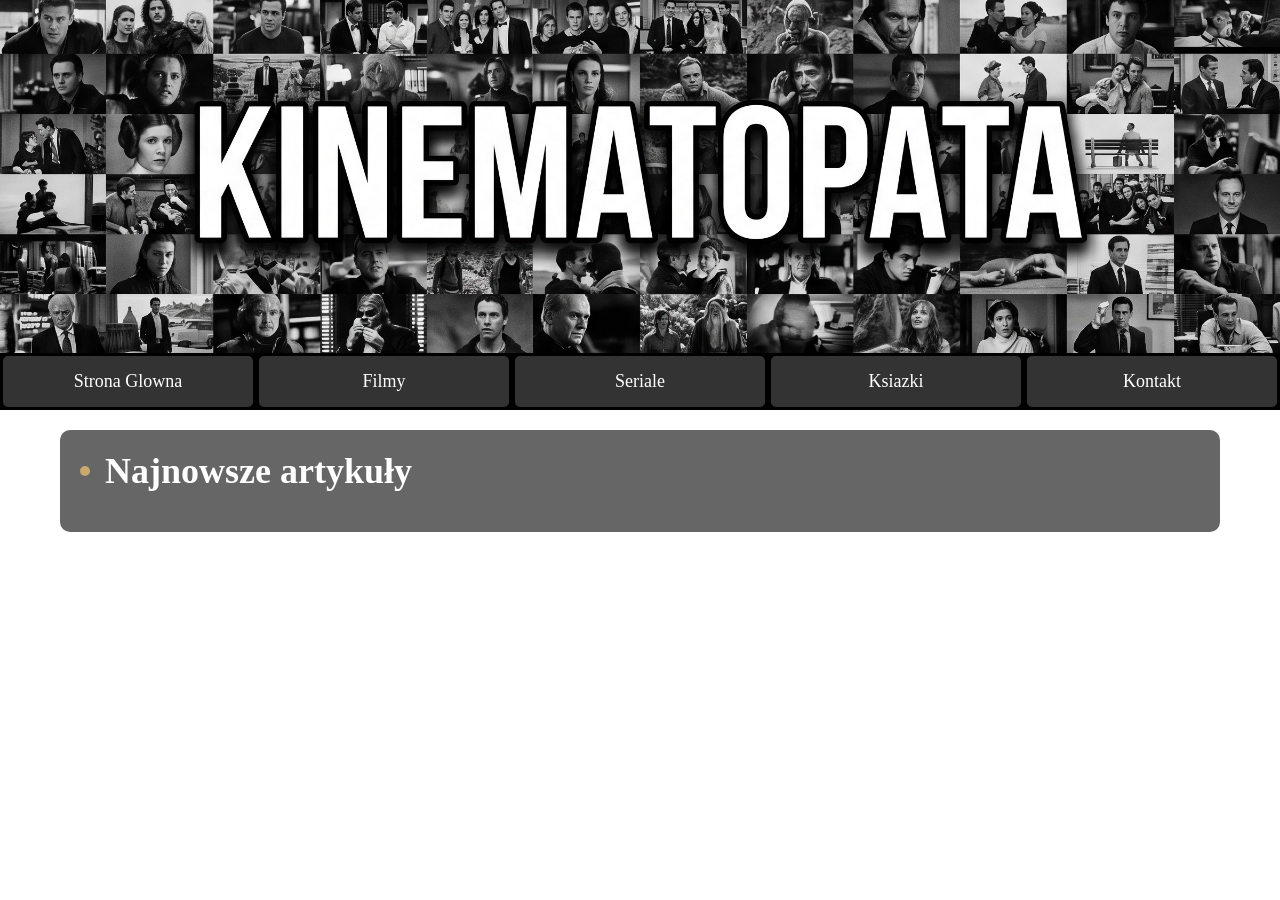
==== HTML/index.html @ d885528f "commit" ====
<!DOCTYPE html>
<html lang="pl">
  <head>
    <link rel ="stylesheet" href="../CSS/style.css" type ="text/css"/>
    <meta charset="UTF-8">
    <meta name="viewport" content="width=device-width, initial-scale=1.0">
    <title>Kinematopata</title>
    
  </head>

  <body>
    
    <header>
        <img src="../images/baner.jpg" alt="Baner strony Kinematopata" id = "banner-site">
    </header>
    
    <nav> 
          <ul id ="nav">
            <li><a href = "index.html">Strona Glowna</a></li>
            <li><a href = "filmy.html">Filmy</a></li>
            <li><a href = "seriale.html">Seriale</a></li>
            <li><a href ="ksiazki.html">Ksiazki</a></li>
            <li><a href ="#">Kontakt</a>
                <ul>
                    <li><a href="formularzkontaktowy.html">Formularz kontaktowy</a></li>
                    <li><a href="">O mnie</a></li>
                </ul>    
            </li>
          </ul>
    </nav>

   
    <main>
      <section id="newest-articles">
        <div class="articles-header">
          <span class="titles-artciles-dot"></span>
            <h2>Najnowsze artykuły</h2>
        </div>
        <div class="articles-structure"></div>
      </section>
    </main>
  </body>
</html>
---- CSS/style.css ----
*{
    box-sizing: border-box;
}
body{
    margin: 0;
    padding: 0;
    font-family:'Times New Roman', Times, serif;
    background-color: #ffffff;
}
img{
    max-width: 100%;
    display: block;
}
header{
    width: 100%;
}

header img{
    width: 100%;
    display: block;
    height: auto;
    object-fit: cover;
}

nav{
    width: 100%;
    background-color: #000000;
}

#nav{
    display: flex;
    flex-wrap: wrap;
    justify-content: center;
    list-style: none;
    padding: 0;
    margin: 0;
}

#nav li{
    flex: 1 1 150px;
    background: #333333;
    position: relative;
    transition: background-color 0.3s ease;
    text-align: center;
    margin: 3px;
    border-radius: 5px;
}

#nav li a{
    display: block;
    padding: 15px 20px;
    color: #ffffff;
    text-decoration: none;
    font-size: 18px;
}

#nav li:hover{
    background-color: #555555;
}

#nav li:hover ul{
    display: block;
}

#nav li ul{
    display: none;
    position: absolute;
    top: 100%;
    left: 0;
    background-color: #333333;
    list-style: none;
    padding: 0;
    margin: 0;
    z-index: 100;
    border-radius: 5px;
    min-width: 200px;
}

#nav li ul li{
    margin: 0;
}

#nav li ul li a{
    padding: 10px 15px;
}

main{
    padding: 20px;
    max-width: 1200px;
    margin: 0 auto;
}

#newest-articles {
    background: #666666;
    border-radius: 10px;
    padding: 20px;
}

.articles-header{
    display: flex;
    align-items: center;
    gap: 15px;
    margin-bottom: 20px;
}

.titles-artciles-dot{
    width: 10px;
    height: 10px;
    background-color:#c9a96e;
    border-radius: 50%;
    animation: pulse 2s infinite;
}
@keyframes pulse {
    0% {
        transform: scale(1);
        opacity: 1;
    }
    50% {
        transform: scale(1.5);
        opacity: 0.5;
    }
    100% {
        transform: scale(1);
        opacity: 1;
    }
}

.articles-header h2{
    margin: 0;
    color: #ffffff;
    font-size: 36px;
    font-weight: bold;
}
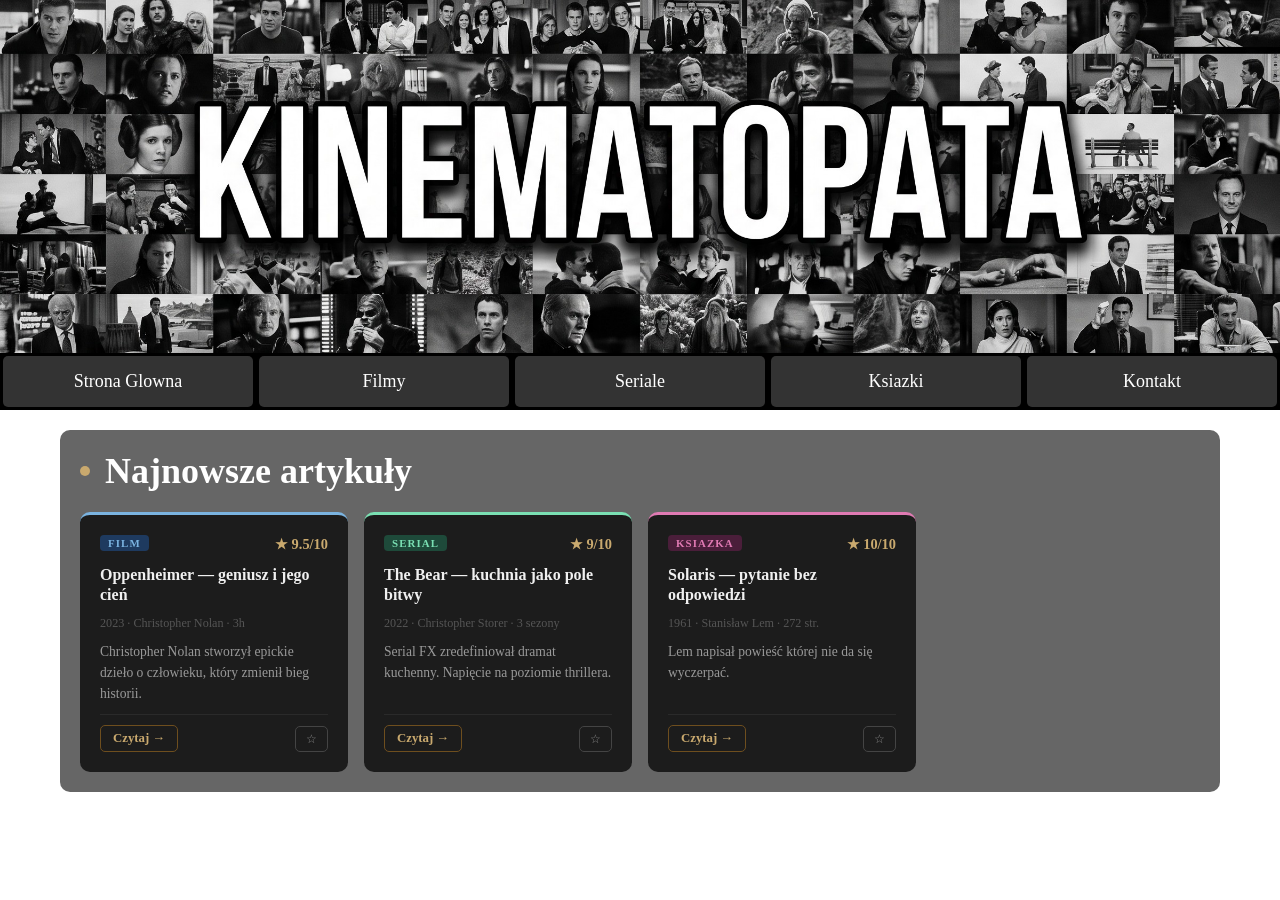
==== commit 77dabacb: "project update" ====
--- a/HTML/index.html
+++ b/HTML/index.html
@@ -5,7 +5,7 @@
     <meta charset="UTF-8">
     <meta name="viewport" content="width=device-width, initial-scale=1.0">
     <title>Kinematopata</title>
-    
+    <script src="../JS/articles.js"></script>
   </head>
 
   <body>
@@ -17,12 +17,12 @@
     <nav> 
           <ul id ="nav">
             <li><a href = "index.html">Strona Glowna</a></li>
-            <li><a href = "filmy.html">Filmy</a></li>
-            <li><a href = "seriale.html">Seriale</a></li>
-            <li><a href ="ksiazki.html">Ksiazki</a></li>
+            <li><a href = "films.html">Filmy</a></li>
+            <li><a href = "series.html">Seriale</a></li>
+            <li><a href ="books.html">Ksiazki</a></li>
             <li><a href ="#">Kontakt</a>
                 <ul>
-                    <li><a href="formularzkontaktowy.html">Formularz kontaktowy</a></li>
+                    <li><a href="contactform.html">Formularz kontaktowy</a></li>
                     <li><a href="">O mnie</a></li>
                 </ul>    
             </li>
@@ -39,5 +39,6 @@
         <div class="articles-structure"></div>
       </section>
     </main>
+    <script src="../JS/articles.js"></script>
   </body>
 </html>
--- a/CSS/style.css
+++ b/CSS/style.css
@@ -131,3 +131,171 @@
     font-size: 36px;
     font-weight: bold;
 }
+/* Tag kategorii na stronie głównej */
+.card-kategoria {
+    display: inline-block;
+    font-size: 0.68rem;
+    font-weight: bold;
+    letter-spacing: 0.1em;
+    text-transform: uppercase;
+    padding: 2px 8px;
+    border-radius: 4px;
+    margin-bottom: 4px;
+}
+.card-kategoria.film    { background: #1e3a5f; color: #7ab3e0; }
+.card-kategoria.serial  { background: #1e4a3a; color: #7ae0b3; }
+.card-kategoria.ksiazka { background: #4a1e3a; color: #e07ab3; }
+
+/* Akcje pod linkiem */
+.recenzja-akcje {
+    display: flex;
+    flex-direction: column;
+    align-items: flex-end;
+    gap: 8px;
+}
+
+/* Przycisk ulubionych */
+.fav-btn {
+    background: transparent;
+    border: 1px solid #444;
+    color: #888;
+    padding: 5px 12px;
+    border-radius: 5px;
+    font-size: 0.78rem;
+    cursor: pointer;
+    white-space: nowrap;
+    transition: all 0.2s;
+}
+.fav-btn:hover  { border-color: #c9a96e; color: #c9a96e; }
+.fav-btn.fav-active { border-color: #c9a96e; color: #c9a96e; background: rgba(201,169,110,0.1); }
+/* SIATKA KART NA STRONIE GŁÓWNEJ */
+.articles-structure {
+    display: grid;
+    grid-template-columns: repeat(auto-fill, minmax(260px, 1fr));
+    gap: 16px;
+}
+
+/* POJEDYNCZA KARTA */
+.article-card {
+    background: #1c1c1c;
+    border-radius: 10px;
+    padding: 20px;
+    display: flex;
+    flex-direction: column;
+    gap: 10px;
+    cursor: pointer;
+    transition: transform 0.2s, box-shadow 0.2s;
+}
+
+.article-card:hover {
+    transform: translateY(-3px);
+    box-shadow: 0 8px 24px rgba(0,0,0,0.5);
+}
+
+/* Kolorowa kreska u góry zależna od kategorii */
+.article-card.film    { border-top: 3px solid #7ab3e0; }
+.article-card.serial  { border-top: 3px solid #7ae0b3; }
+.article-card.ksiazka { border-top: 3px solid #e07ab3; }
+
+/* GÓRNY PASEK — tag i ocena */
+.article-card-top {
+    display: flex;
+    justify-content: space-between;
+    align-items: center;
+}
+
+.article-card-ocena {
+    color: #c9a96e;
+    font-weight: bold;
+    font-size: 0.9rem;
+}
+
+/* TYTUŁ */
+.article-card-tytul {
+    color: #f0f0f0;
+    font-size: 1rem;
+    font-weight: bold;
+    margin: 0;
+    line-height: 1.3;
+}
+
+.article-card:hover .article-card-tytul {
+    color: #c9a96e;
+    transition: color 0.2s;
+}
+
+/* INFO np. rok · reżyser */
+.article-card-info {
+    color: #555;
+    font-size: 0.76rem;
+    margin: 0;
+}
+
+/* ZAJAWKA */
+.article-card-zajawka {
+    color: #999;
+    font-size: 0.85rem;
+    line-height: 1.55;
+    margin: 0;
+    flex: 1;
+    display: -webkit-box;
+    -webkit-box-orient: vertical;
+    overflow: hidden;
+}
+
+/* STOPKA KARTY */
+.article-card-footer {
+    display: flex;
+    justify-content: space-between;
+    align-items: center;
+    padding-top: 10px;
+    border-top: 1px solid #2a2a2a;
+    margin-top: auto;
+}
+
+.article-card-link {
+    color: #c9a96e;
+    text-decoration: none;
+    font-size: 0.8rem;
+    font-weight: bold;
+    border: 1px solid #6e4e1e;
+    padding: 5px 12px;
+    border-radius: 5px;
+    transition: background 0.2s, color 0.2s;
+}
+
+.article-card-link:hover {
+    background: #c9a96e;
+    color: #111;
+}
+
+/* PRZYCISK ULUBIONYCH W STOPCE */
+.article-card .fav-btn {
+    font-size: 0.75rem;
+    padding: 5px 10px;
+}
+
+@media (max-width: 600px) {
+    .articles-structure {
+        grid-template-columns: 1fr;
+    }
+}
+.fav-btn-star {
+    background: transparent;
+    border: none;
+    color: #555;
+    font-size: 1.4rem;
+    cursor: pointer;
+    padding: 4px;
+    line-height: 1;
+    transition: color 0.2s, transform 0.2s;
+}
+
+.fav-btn-star:hover {
+    color: #c9a96e;
+    transform: scale(1.2);
+}
+
+.fav-btn-star.fav-active {
+    color: #c9a96e;
+}
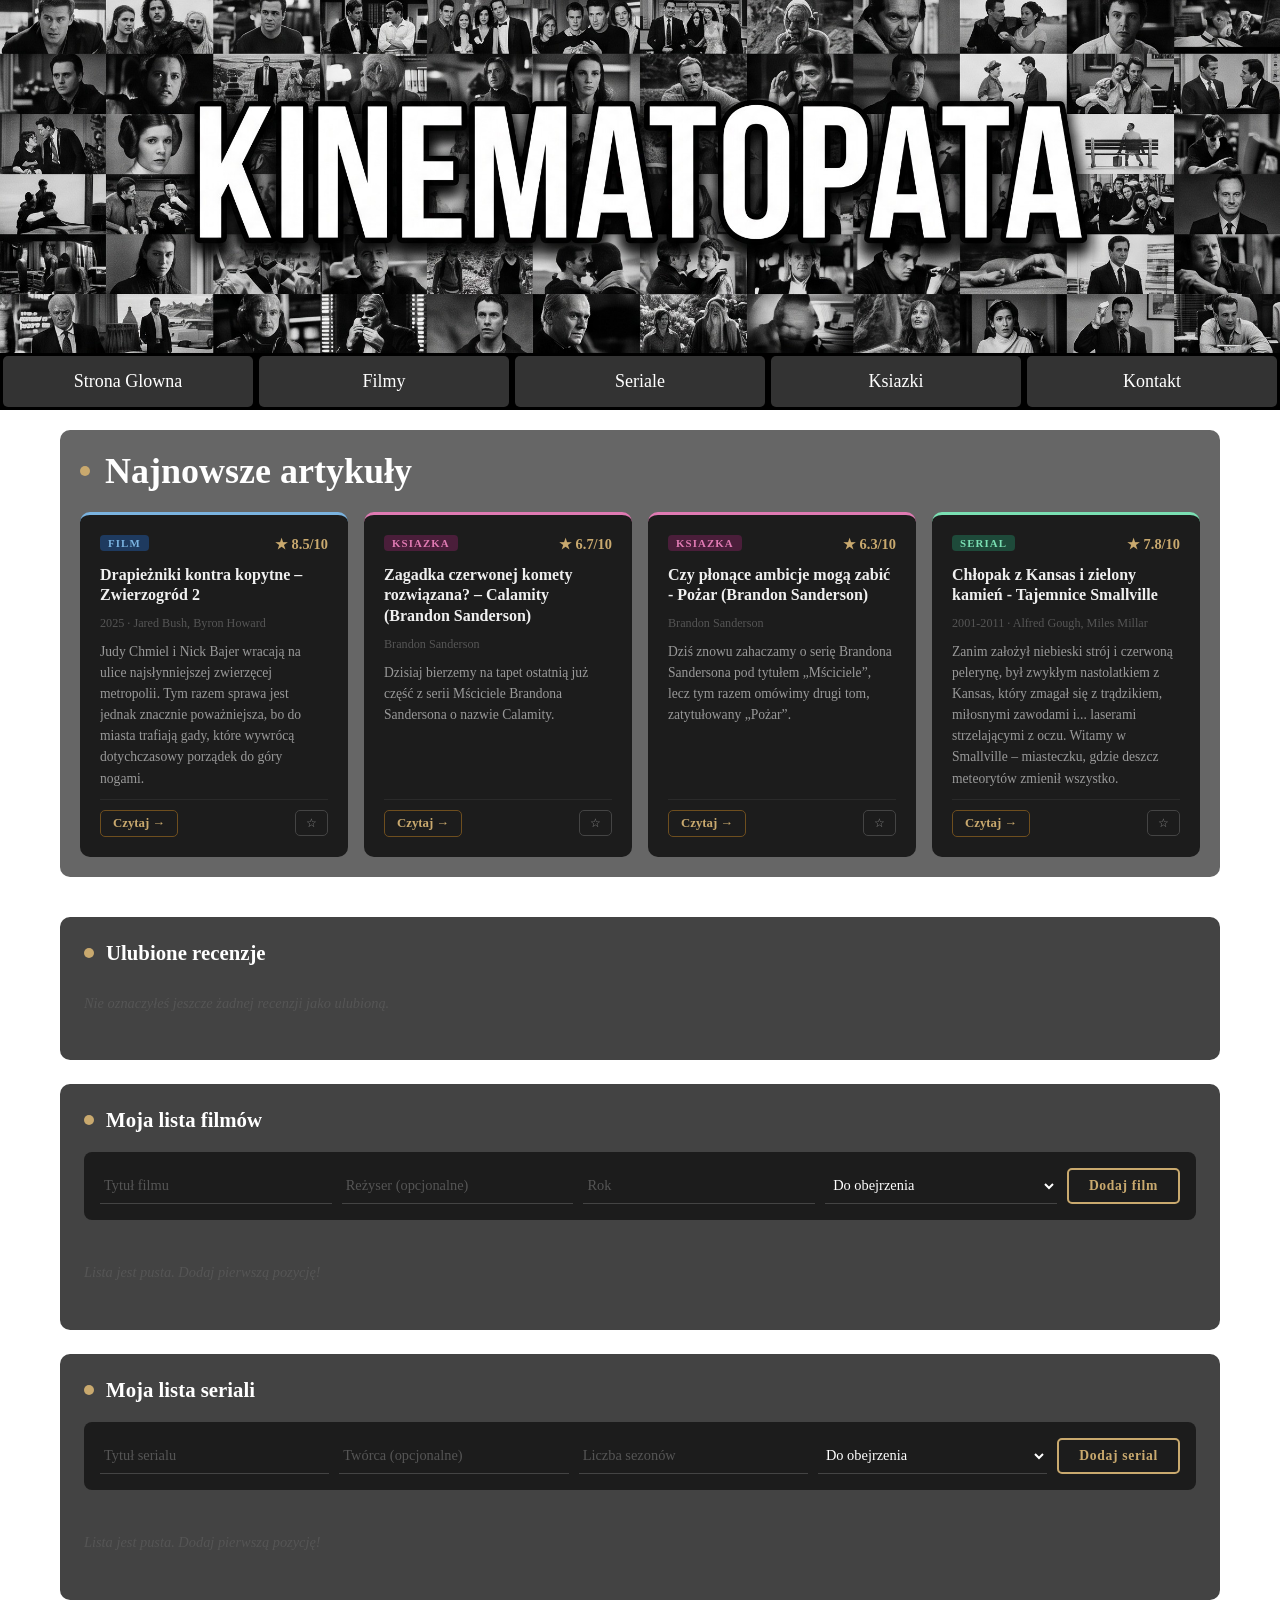
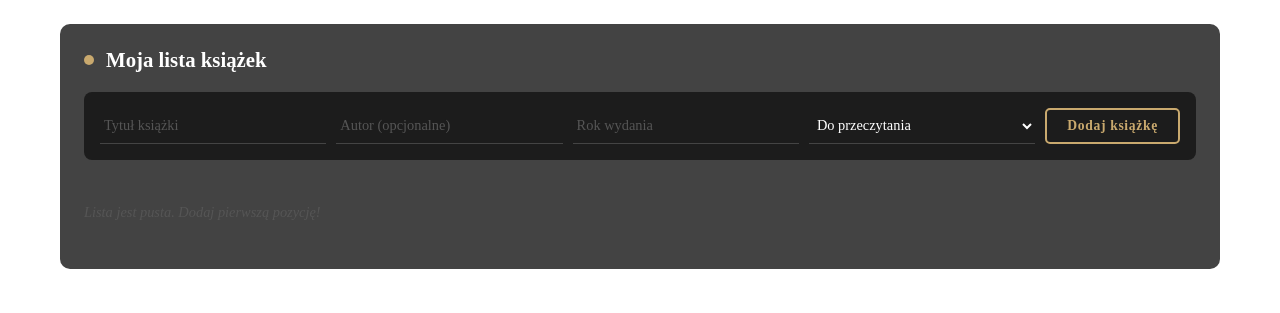
==== commit ce37f151: "project update" ====
--- a/HTML/index.html
+++ b/HTML/index.html
@@ -2,6 +2,7 @@
 <html lang="pl">
   <head>
     <link rel ="stylesheet" href="../CSS/style.css" type ="text/css"/>
+    <link rel ="stylesheet" href="../CSS/favorites.css" type ="text/css"/>
     <meta charset="UTF-8">
     <meta name="viewport" content="width=device-width, initial-scale=1.0">
     <title>Kinematopata</title>
@@ -39,6 +40,101 @@
         <div class="articles-structure"></div>
       </section>
     </main>
+    <main>
+
+        <!-- SEKCJA 1: Ulubione recenzje z bloga -->
+        <section class="fav-section">
+            <div class="fav-section-header">
+                <span class="fav-dot"></span>
+                <h2>Ulubione recenzje</h2>
+            </div>
+            <div id="fav-recenzje-grid">
+                <!-- wypełniane przez favorites.js -->
+            </div>
+        </section>
+
+        <!-- SEKCJA 2: Moja lista filmów -->
+        <section class="fav-section">
+            <div class="fav-section-header">
+                <span class="fav-dot"></span>
+                <h2>Moja lista filmów</h2>
+            </div>
+
+            <!-- Formularz dodawania filmu -->
+            <form id="form-film" onsubmit="addItem(event, 'filmy')">
+                <div class="fav-form">
+                    <input type="text"      id="film-tytul"   placeholder="Tytuł filmu"     required>
+                    <input type="text"      id="film-rezyser" placeholder="Reżyser (opcjonalne)" >
+                    <input type="number"    id="film-rok"     placeholder="Rok"  min="1900" max="2099">
+                    <select id="film-status">
+                        <option value="Do obejrzenia">Do obejrzenia</option>
+                        <option value="Obejrzany">Obejrzany</option>
+                        <option value="W trakcie">W trakcie</option>
+                    </select>
+                    <button type="submit">Dodaj film</button>
+                </div>
+            </form>
+
+            <div id="lista-filmy" class="fav-lista">
+                <!-- wypełniane przez favorites.js -->
+            </div>
+        </section>
+
+        <!-- SEKCJA 3: Moja lista seriali -->
+        <section class="fav-section">
+            <div class="fav-section-header">
+                <span class="fav-dot"></span>
+                <h2>Moja lista seriali</h2>
+            </div>
+
+            <!-- Formularz dodawania serialu -->
+            <form id="form-serial" onsubmit="addItem(event, 'seriale')">
+                <div class="fav-form">
+                    <input type="text"   id="serial-tytul"   placeholder="Tytuł serialu"   required>
+                    <input type="text"   id="serial-tworca"  placeholder="Twórca (opcjonalne)">
+                    <input type="number" id="serial-sezony"  placeholder="Liczba sezonów"   min="1">
+                    <select id="serial-status">
+                        <option value="Do obejrzenia">Do obejrzenia</option>
+                        <option value="Obejrzany">Obejrzany</option>
+                        <option value="W trakcie">W trakcie</option>
+                    </select>
+                    <button type="submit">Dodaj serial</button>
+                </div>
+            </form>
+
+            <div id="lista-seriale" class="fav-lista">
+                <!-- wypełniane przez favorites.js -->
+            </div>
+        </section>
+
+        <!-- SEKCJA 4: Moja lista książek -->
+        <section class="fav-section">
+            <div class="fav-section-header">
+                <span class="fav-dot"></span>
+                <h2>Moja lista książek</h2>
+            </div>
+
+            <form id="form-ksiazka" onsubmit="addItem(event, 'ksiazki')">
+                <div class="fav-form">
+                    <input type="text" id="ksiazka-tytul"  placeholder="Tytuł książki"  required>
+                    <input type="text" id="ksiazka-autor"  placeholder="Autor (opcjonalne)" >
+                    <input type="number" id="ksiazka-rok"  placeholder="Rok wydania"     min="1">
+                    <select id="ksiazka-status">
+                        <option value="Do przeczytania">Do przeczytania</option>
+                        <option value="Przeczytana">Przeczytana</option>
+                        <option value="W trakcie">W trakcie</option>
+                    </select>
+                    <button type="submit">Dodaj książkę</button>
+                </div>
+            </form>
+
+            <div id="lista-ksiazki" class="fav-lista">
+                <!-- wypełniane przez favorites.js -->
+            </div>
+        </section>
+
+    </main>
     <script src="../JS/articles.js"></script>
+    <script src="../JS/favorites.js"></script>
   </body>
 </html>
--- a/CSS/favorites.css
+++ b/CSS/favorites.css
@@ -0,0 +1,284 @@
+/* SEKCJA */
+.fav-section {
+    background: #434343;
+    border-radius: 10px;
+    padding: 24px;
+    margin-bottom: 24px;
+}
+
+/* NAGŁÓWEK SEKCJI */
+.fav-section-header {
+    display: flex;
+    align-items: center;
+    gap: 12px;
+    margin-bottom: 20px;
+}
+
+.fav-dot {
+    width: 10px;
+    height: 10px;
+    background: #c9a96e;
+    border-radius: 50%;
+    flex-shrink: 0;
+    animation: pulse 2s infinite;
+}
+
+.fav-section-header h2 {
+    margin: 0;
+    color: #fff;
+    font-size: 1.3rem;
+}
+
+/* FORMULARZ DODAWANIA */
+.fav-form {
+    display: flex;
+    flex-wrap: wrap;
+    gap: 10px;
+    margin-bottom: 20px;
+    background: #1c1c1c;
+    padding: 16px;
+    border-radius: 8px;
+}
+
+.fav-form input,
+.fav-form select {
+    flex: 1 1 180px;
+    background: transparent;
+    border: none;
+    border-bottom: 1px solid #444;
+    padding: 8px 4px;
+    color: #fff;
+    font-size: 0.9rem;
+    outline: none;
+    font-family: 'Times New Roman', Times, serif;
+}
+
+.fav-form input::placeholder {
+    color: #555;
+}
+
+.fav-form input:focus,
+.fav-form select:focus {
+    border-bottom-color: #c9a96e;
+}
+
+.fav-form select {
+    background: #1c1c1c;
+    cursor: pointer;
+}
+
+.fav-form select option {
+    background: #1c1c1c;
+    color: #fff;
+}
+
+.fav-form button {
+    background: transparent;
+    border: 2px solid #c9a96e;
+    color: #c9a96e;
+    padding: 8px 20px;
+    border-radius: 5px;
+    font-size: 0.85rem;
+    font-weight: bold;
+    letter-spacing: 0.05em;
+    cursor: pointer;
+    transition: background 0.2s, color 0.2s;
+    font-family: 'Times New Roman', Times, serif;
+    align-self: flex-end;
+}
+
+.fav-form button:hover {
+    background: #c9a96e;
+    color: #111;
+}
+
+/* LISTA POZYCJI */
+.fav-lista {
+    display: flex;
+    flex-direction: column;
+    gap: 10px;
+}
+
+/* POJEDYNCZA POZYCJA NA LIŚCIE */
+.fav-item {
+    background: #1c1c1c;
+    border-radius: 8px;
+    padding: 14px 18px;
+    display: flex;
+    align-items: center;
+    gap: 16px;
+    border-left: 3px solid #c9a96e;
+}
+
+.fav-item-info {
+    flex: 1;
+    display: flex;
+    flex-direction: column;
+    gap: 4px;
+}
+
+.fav-item-tytul {
+    color: #f0f0f0;
+    font-size: 1rem;
+    font-weight: bold;
+}
+
+.fav-item-szczegoly {
+    color: #666;
+    font-size: 0.78rem;
+}
+
+/* BADGE STATUSU */
+.fav-status {
+    font-size: 0.72rem;
+    font-weight: bold;
+    letter-spacing: 0.08em;
+    padding: 3px 10px;
+    border-radius: 20px;
+    white-space: nowrap;
+}
+
+.status-do   { background: #1e3a5f; color: #7ab3e0; }
+.status-tak  { background: #1e4a3a; color: #7ae0b3; }
+.status-w    { background: #4a3a1e; color: #e0c97a; }
+
+/* PRZYCISK USUŃ */
+.fav-delete-btn {
+    background: transparent;
+    border: 1px solid #333;
+    color: #555;
+    padding: 5px 12px;
+    border-radius: 5px;
+    font-size: 0.78rem;
+    cursor: pointer;
+    transition: all 0.2s;
+    white-space: nowrap;
+}
+
+.fav-delete-btn:hover {
+    border-color: #c0392b;
+    color: #c0392b;
+}
+
+/* BRAK POZYCJI */
+.fav-empty {
+    color: #555;
+    font-style: italic;
+    font-size: 0.9rem;
+    padding: 10px 0;
+}
+
+/* KARTA ULUBIONEJ RECENZJI */
+.fav-recenzja-karta {
+    background: #1c1c1c;
+    border-radius: 8px;
+    padding: 16px 20px;
+    display: flex;
+    align-items: center;
+    gap: 20px;
+    border-left: 3px solid #c9a96e;
+    margin-bottom: 10px;
+}
+
+.fav-recenzja-karta:hover {
+    background: #242424;
+}
+
+.fav-recenzja-ocena {
+    color: #c9a96e;
+    font-weight: bold;
+    font-size: 1.3rem;
+    min-width: 70px;
+    text-align: center;
+    border-right: 1px solid #2e2e2e;
+    padding-right: 20px;
+}
+
+.fav-recenzja-srodek {
+    flex: 1;
+    display: flex;
+    flex-direction: column;
+    gap: 5px;
+}
+
+.fav-recenzja-tytul {
+    color: #f0f0f0;
+    font-size: 1rem;
+    font-weight: bold;
+    margin: 0;
+}
+
+.fav-recenzja-info {
+    color: #666;
+    font-size: 0.78rem;
+    margin: 0;
+}
+
+.fav-recenzja-akcje {
+    display: flex;
+    flex-direction: column;
+    gap: 8px;
+    align-items: flex-end;
+}
+
+.fav-czytaj-btn {
+    color: #c9a96e;
+    text-decoration: none;
+    font-size: 0.82rem;
+    font-weight: bold;
+    border: 1px solid #6e4e1e;
+    padding: 6px 14px;
+    border-radius: 5px;
+    white-space: nowrap;
+    transition: background 0.2s, color 0.2s;
+}
+
+.fav-czytaj-btn:hover {
+    background: #c9a96e;
+    color: #111;
+}
+
+.fav-remove-btn {
+    background: transparent;
+    border: 1px solid #333;
+    color: #555;
+    padding: 5px 12px;
+    border-radius: 5px;
+    font-size: 0.75rem;
+    cursor: pointer;
+    transition: all 0.2s;
+    white-space: nowrap;
+}
+
+.fav-remove-btn:hover {
+    border-color: #c0392b;
+    color: #c0392b;
+}
+
+@media (max-width: 600px) {
+    .fav-form { flex-direction: column; }
+    .fav-item { flex-direction: column; align-items: flex-start; }
+    .fav-recenzja-karta { flex-direction: column; }
+    .fav-recenzja-ocena { border-right: none; border-bottom: 1px solid #2e2e2e; padding: 0 0 10px 0; width: 100%; text-align: left; }
+}
+.fav-status-select {
+    background: #1c1c1c;
+    border: 1px solid #444;
+    color: #c9a96e;
+    padding: 5px 10px;
+    border-radius: 5px;
+    font-size: 0.78rem;
+    cursor: pointer;
+    outline: none;
+    transition: border-color 0.2s;
+    font-family: 'Times New Roman', Times, serif;
+}
+
+.fav-status-select:focus {
+    border-color: #c9a96e;
+}
+
+.fav-status-select option {
+    background: #1c1c1c;
+    color: #fff;
+}
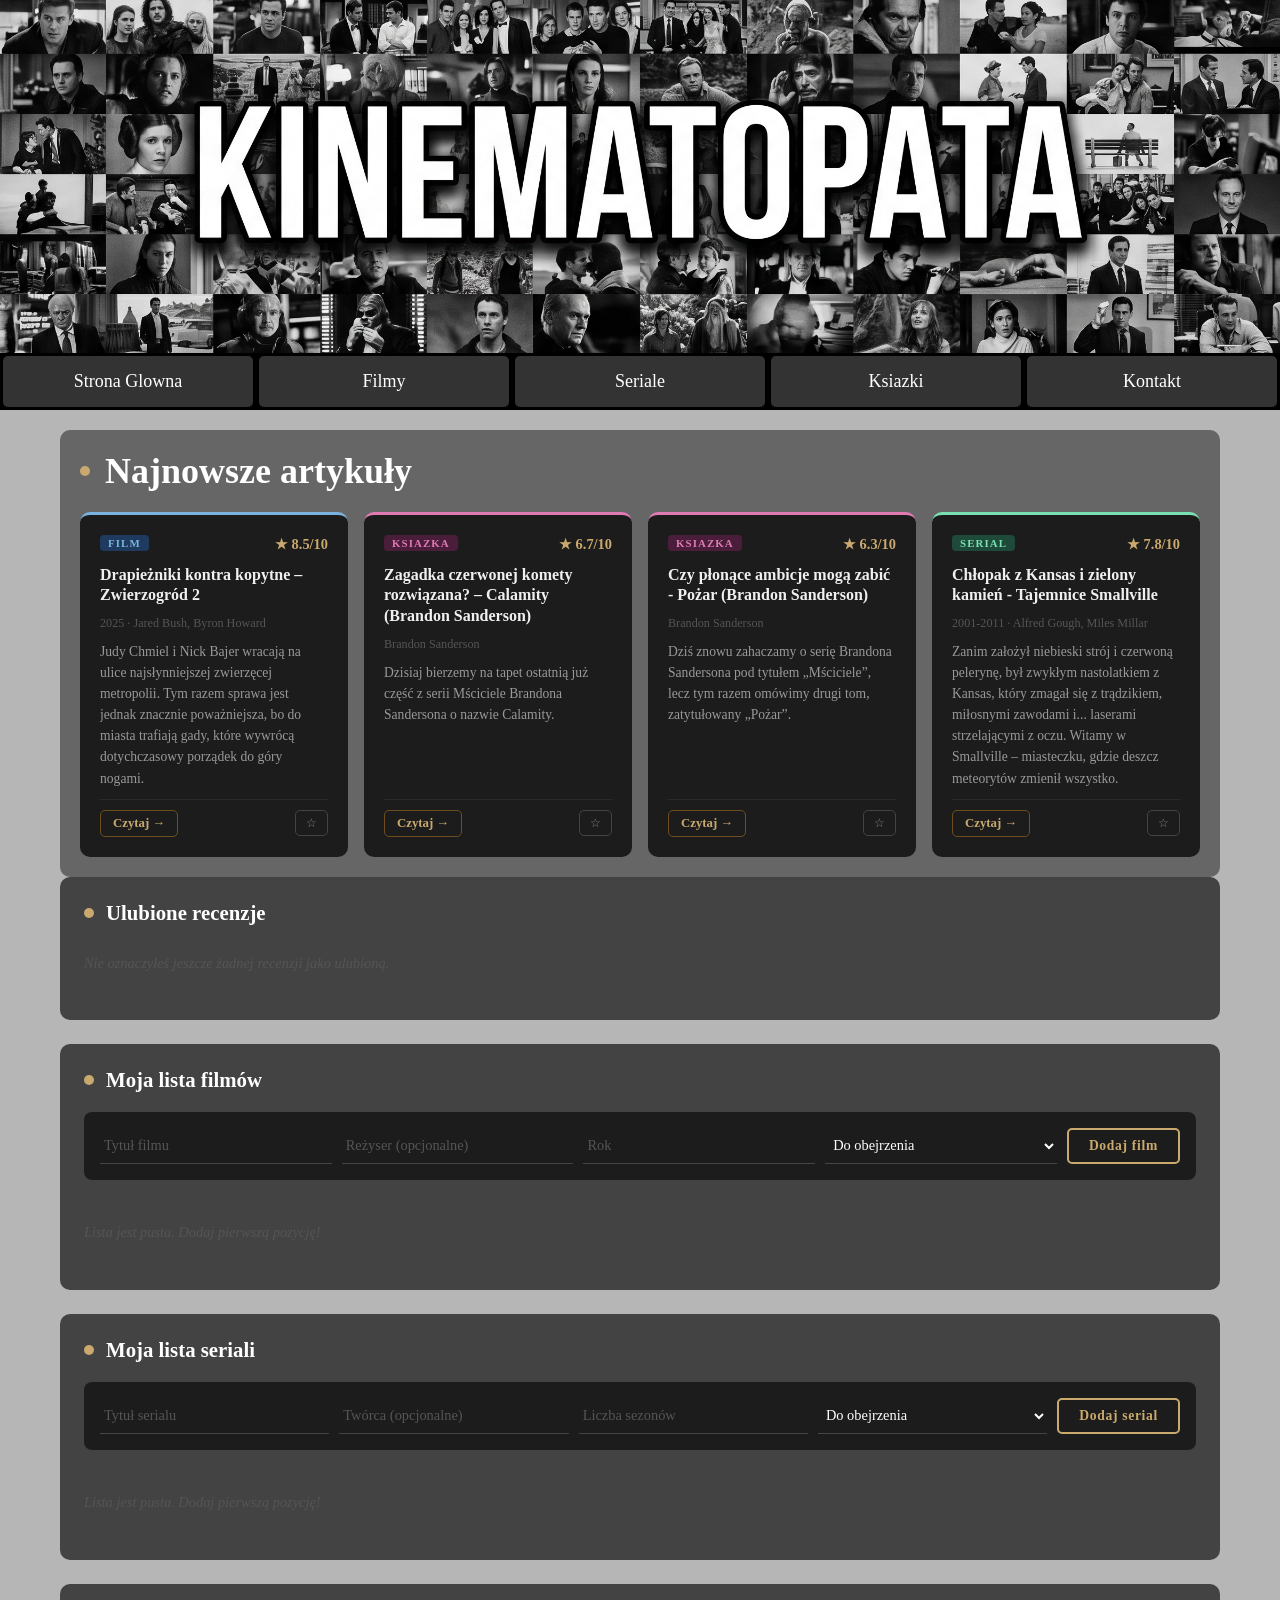
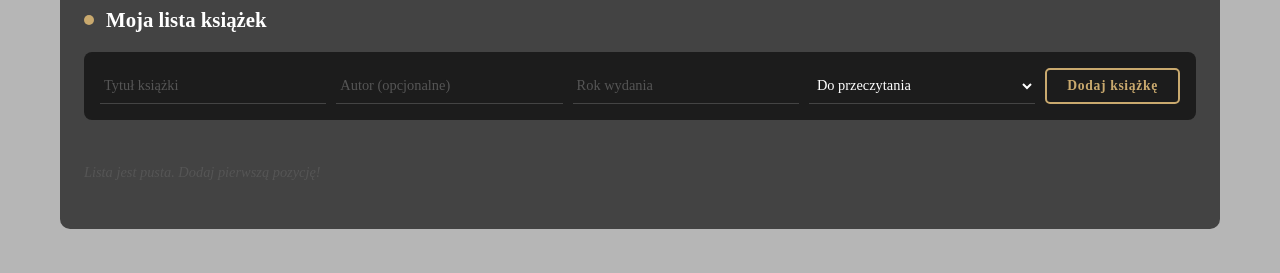
==== commit 6ce00b28: "update" ====
--- a/HTML/index.html
+++ b/HTML/index.html
@@ -24,7 +24,7 @@
             <li><a href ="#">Kontakt</a>
                 <ul>
                     <li><a href="contactform.html">Formularz kontaktowy</a></li>
-                    <li><a href="">O mnie</a></li>
+                    <li><a href="omnie.html">O mnie</a></li>
                 </ul>    
             </li>
           </ul>
@@ -39,8 +39,7 @@
         </div>
         <div class="articles-structure"></div>
       </section>
-    </main>
-    <main>
+    
 
         <!-- SEKCJA 1: Ulubione recenzje z bloga -->
         <section class="fav-section">
--- a/CSS/style.css
+++ b/CSS/style.css
@@ -5,7 +5,7 @@
     margin: 0;
     padding: 0;
     font-family:'Times New Roman', Times, serif;
-    background-color: #ffffff;
+    background-color: #b6b6b6;
 }
 img{
     max-width: 100%;
